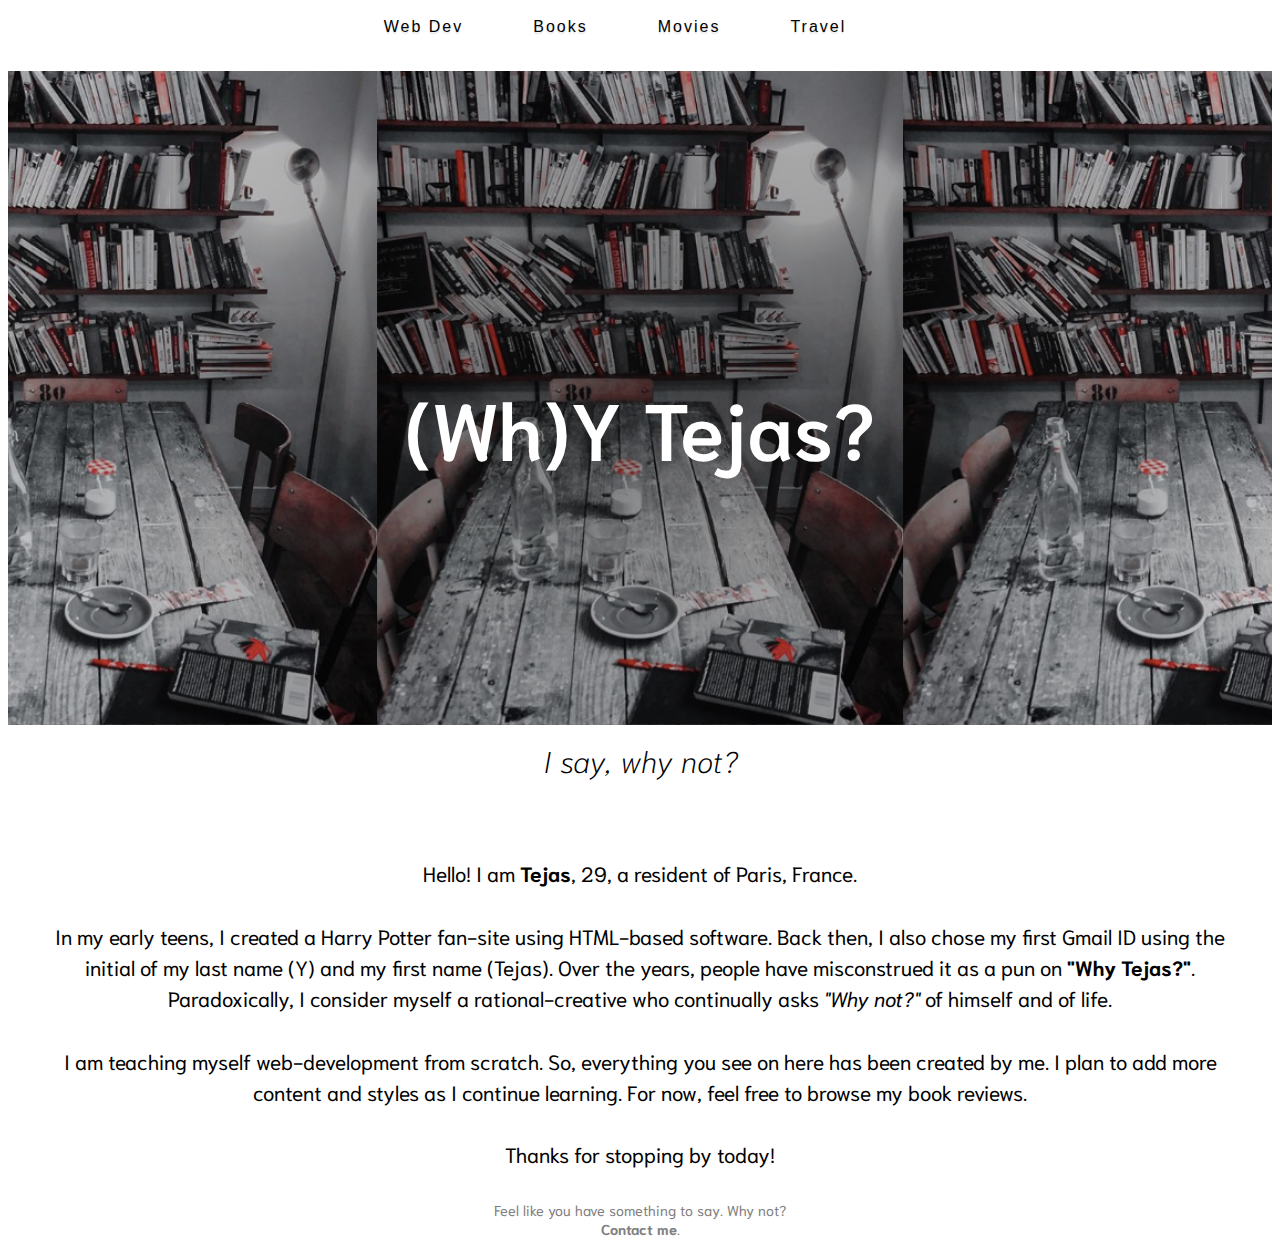
==== index.html @ a11f5ff3 "Update index.html" ====
<!doctype html>

    <html lang="en">
    <head>



    <title> (Wh)Y Tejas</title>


    <link rel="stylesheet" type="text/css" href="style.css">
<link href="https://fonts.googleapis.com/css?family=Niramit:200,200i,300,300i,400,400i,500,500i,600,600i,700,700i" rel="stylesheet">   

    </head>

    <body>

<div class="navigation">
        
<ul>
<li><a href="">Web Dev</a></li>
 <li><a href="">Books</a></li>   
 <li><a href="">Movies</a></li>
 <li><a href="">Travel</a></li>
</li>
    
    </ul>
    
        </div> <br>
 <header>
  <div class="banner">     
<h1> (Wh)Y Tejas?</h1>
     </div>
<h2> I say, why not?</h2>
<br>
<br>
      </header> 
 <div class="intro">        
   

        
<p> Hello!  I am <strong>Tejas</strong>, 29, a resident of Paris, France. 
<br><br>

    In my early teens, I created a Harry Potter fan-site using HTML-based software. Back then, I also chose my first Gmail ID using the initial of my last name (Y) and my first name (Tejas). Over the years, people have misconstrued it as a pun on <strong>"Why Tejas?"</strong>. Paradoxically, I consider myself a rational-creative  who continually asks <em>"Why not?"</em> of himself and of life. 
<br>
<br>
I am teaching myself web-development from scratch.  So, everything you see on here has been created by me. I plan to add more content and styles as I continue learning. For now, feel free to browse my book reviews.
<br>
<br>
Thanks for stopping by today!    
    
    

        </p>
<footer>  Feel like you have something to say. Why not?<br> <a href="mailto:ytejas@gmail.com"> Contact me</a>. </footer>
        
    </body>
    </html>
---- style.css ----
body {
  background-color: white;
  font-family: 'Niramit', sans-serif;
    height: 100%;
}

.navigation {
 
font-family: Helvetica; 

    font-size: 1em; 
    text-align: center;
  padding: 0;
  margin: 0;
    position: relative;
     width: 100%; 
    top: 0;
   
    
  
}
.navigation ul {
  margin: 0;
  padding: 0;
  text-align: center;
display: inline-block;


}

.navigation li {
  list-style: none;
  float:left;
  letter-spacing: 2px;
  padding: 10px;
  margin-right: 50px;
  

    
}

.navigation li a {
    color: black;
     text-shadow: 0 2px 1px rgba(0,10,0,0.1);
    display: block;
    text-decoration: none;
       
}

.navigation li a:hover {
    color: dimgrey;
    margin-top: 2px;
   margin-left: 2px; 
    text-shadow: none;
}

.banner {
    
   text-align: center;
background-image:
    radial-gradient(rgba(0, 0, 0, 0.5), rgba(0, 0, 0, 0.1)), url("https://whytejas.github.io/hero-img.png");
     
   
     background-position: center;
  background-repeat: repeat-x;
  background-size: contain;
height: 200%;
    
  position: relative;
padding: 250px;
    
      
}

.hero-text h1 {
    text-align: center;
  position: relative;
    color: white; 
  
     
}


h1 {
  color: white;
  font-size: 80px;
  font-weight: 600;
font-family: 'Niramit', sans-serif;
    text-align:center;
    line-height: 100px;
    margin-bottom: auto
    
}


h2 {

  color: black;
  font-size: 30px;
    font-style: oblique;
 font-weight: 100; 
  line-height: 1px;
  text-align: center;
    padding: 10px;
}

h3 {
  color: black;
  font-size: 2em;
  font-weight: 500;
 margin-left: 20px;


    
}

p {
  color: black;
  font-size: 1.3em;
  line-height: 1.5em;
  margin-top: 10px;
  padding: 10px 20px;
text-align: center;
 
}

footer a {
    text-decoration: none;
    color: grey; 
    font-weight:800;
}

a:hover {
    text-decoration: none;
    color: darkgreen; 
    font-weight:800;
}


footer {
    font-size: 0.9em; 
    color: grey;
    text-align: center;
    bottom: 0;
    position: relative;
}
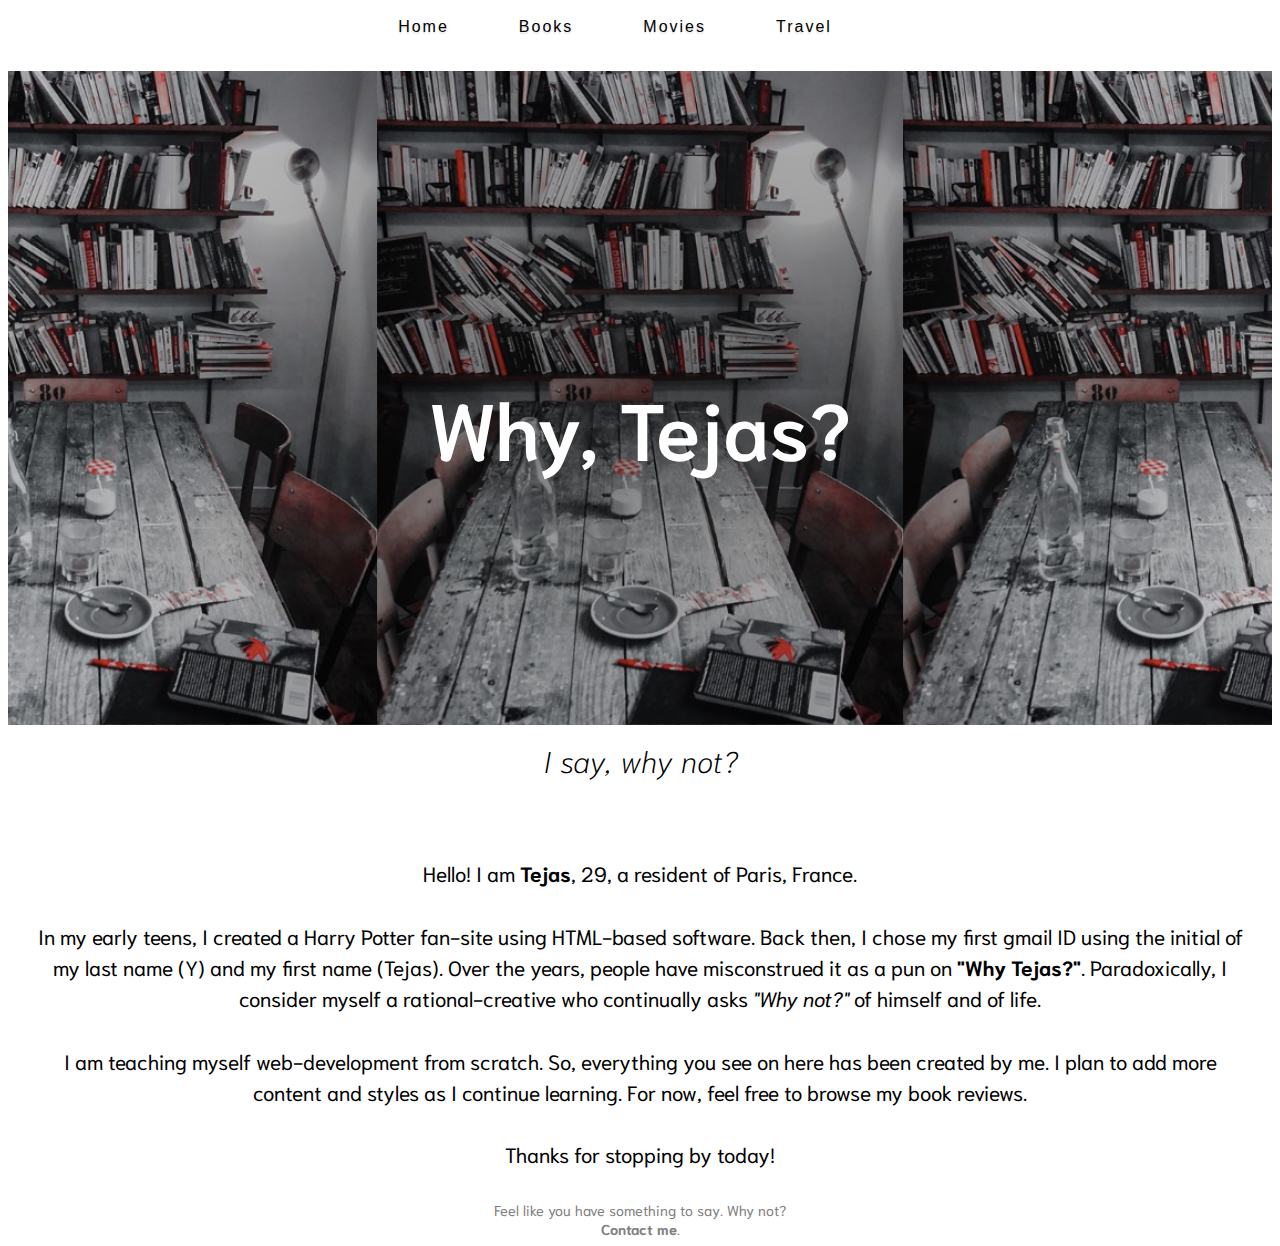
==== commit e7b59e8a: "Add files via upload" ====
--- a/index.html
+++ b/index.html
@@ -13,13 +13,13 @@
 
     </head>
 
-    <body>
+    <body id="index">
 
 <div class="navigation">
         
 <ul>
-<li><a href="">Web Dev</a></li>
- <li><a href="">Books</a></li>   
+<li><a href="/index.html">Home</a></li>
+ <li><a href="/books.html">Books</a></li>   
  <li><a href="">Movies</a></li>
  <li><a href="">Travel</a></li>
 </li>
@@ -29,20 +29,20 @@
         </div> <br>
  <header>
   <div class="banner">     
-<h1> (Wh)Y Tejas?</h1>
+<h1> Why, Tejas?</h1>
      </div>
 <h2> I say, why not?</h2>
 <br>
 <br>
       </header> 
- <div class="intro">        
+ <div class="intro">       
    
 
         
 <p> Hello!  I am <strong>Tejas</strong>, 29, a resident of Paris, France. 
 <br><br>
 
-    In my early teens, I created a Harry Potter fan-site using HTML-based software. Back then, I also chose my first Gmail ID using the initial of my last name (Y) and my first name (Tejas). Over the years, people have misconstrued it as a pun on <strong>"Why Tejas?"</strong>. Paradoxically, I consider myself a rational-creative  who continually asks <em>"Why not?"</em> of himself and of life. 
+    In my early teens, I created a Harry Potter fan-site using HTML-based software. Back then, I chose my first gmail ID using the initial of my last name (Y) and my first name (Tejas). Over the years, people have misconstrued it as a pun on <strong>"Why Tejas?"</strong>. Paradoxically, I consider myself a rational-creative  who continually asks <em>"Why not?"</em> of himself and of life. 
 <br>
 <br>
 I am teaching myself web-development from scratch.  So, everything you see on here has been created by me. I plan to add more content and styles as I continue learning. For now, feel free to browse my book reviews.
@@ -56,4 +56,4 @@
 <footer>  Feel like you have something to say. Why not?<br> <a href="mailto:ytejas@gmail.com"> Contact me</a>. </footer>
         
     </body>
-    </html>
+    </html>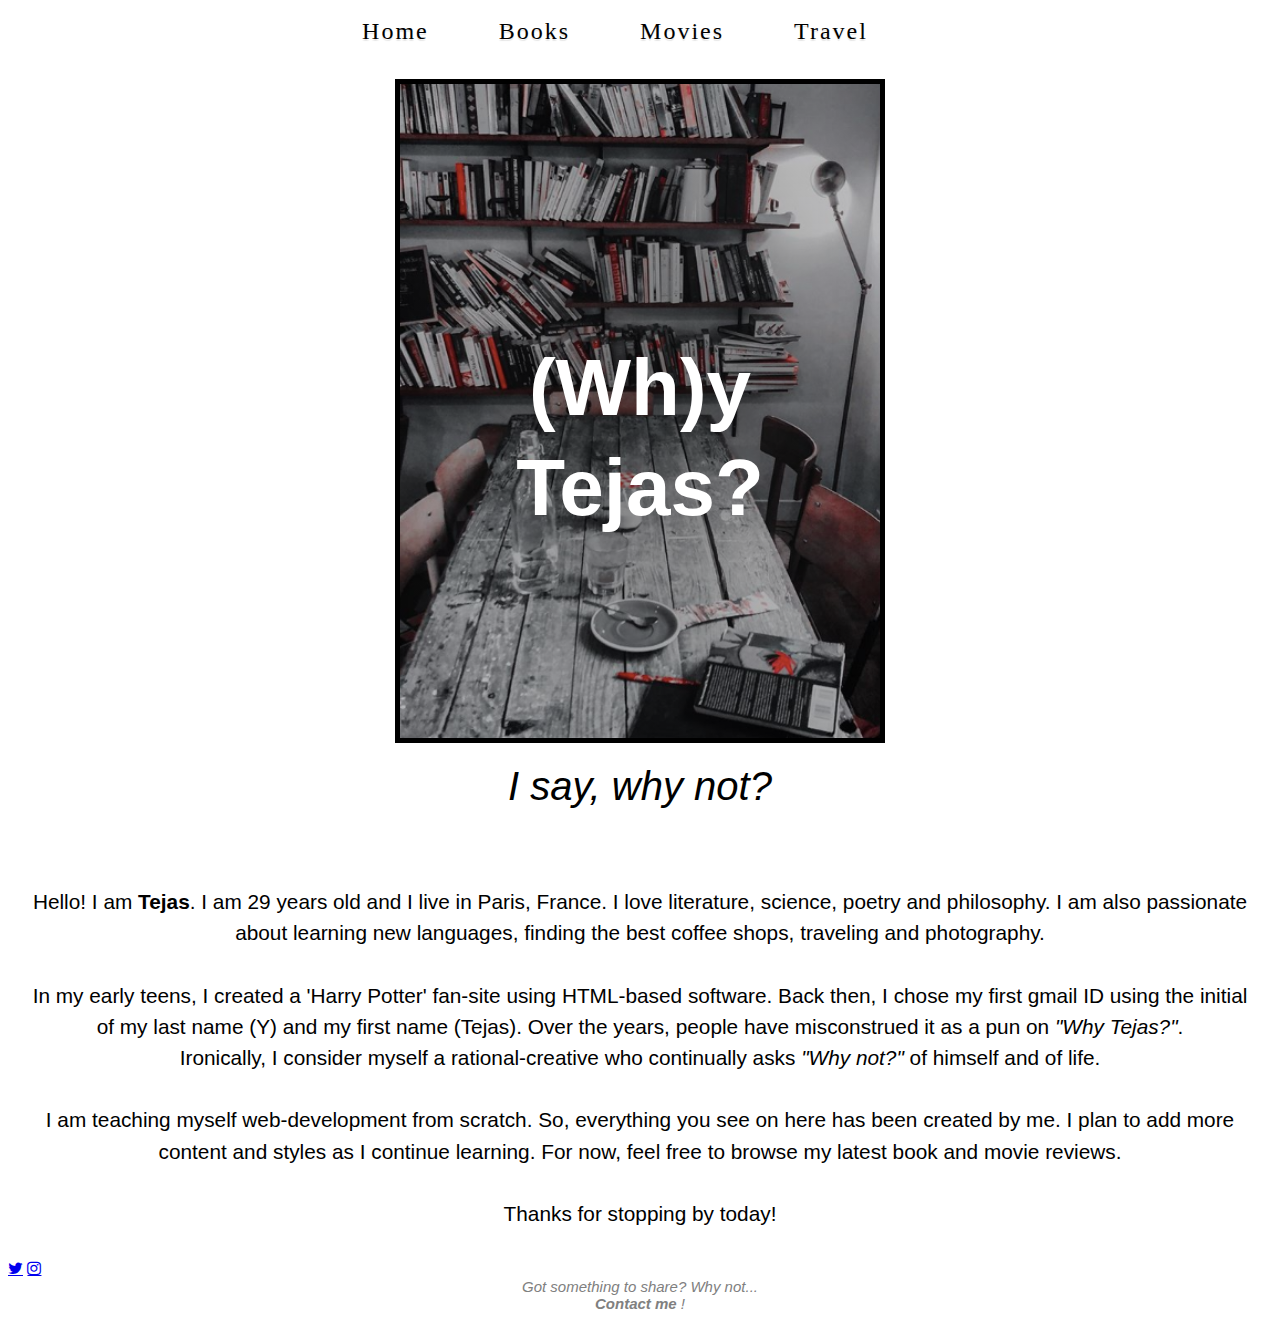
==== commit 7efa5b67: "Merge pull request #4 from whytejas/whytejas-patch-5" ====
--- a/index.html
+++ b/index.html
@@ -7,9 +7,9 @@
 
     <title> (Wh)Y Tejas</title>
 
-
+<link rel="stylesheet" href="https://cdnjs.cloudflare.com/ajax/libs/font-awesome/4.7.0/css/font-awesome.min.css">
     <link rel="stylesheet" type="text/css" href="style.css">
-<link href="https://fonts.googleapis.com/css?family=Niramit:200,200i,300,300i,400,400i,500,500i,600,600i,700,700i" rel="stylesheet">   
+<link href="https://fonts.googleapis.com/css?family=Alegreya:400,400i,500,500i,700,700i,800,800i,900,900i|Permanent+Marker" rel="stylesheet"> 
 
     </head>
 
@@ -20,16 +20,17 @@
 <ul>
 <li><a href="/index.html">Home</a></li>
  <li><a href="/books.html">Books</a></li>   
- <li><a href="">Movies</a></li>
+ <li><a href="/movies.html">Movies</a></li>
  <li><a href="">Travel</a></li>
 </li>
+
     
     </ul>
     
         </div> <br>
  <header>
   <div class="banner">     
-<h1> Why, Tejas?</h1>
+<h1> (Wh)y Tejas?</h1>
      </div>
 <h2> I say, why not?</h2>
 <br>
@@ -39,21 +40,28 @@
    
 
         
-<p> Hello!  I am <strong>Tejas</strong>, 29, a resident of Paris, France. 
+<p> Hello!  I am <strong>Tejas</strong>.  I am 29 years old and I live in Paris, France. I love literature, science, poetry and philosophy. I am also passionate about learning new languages, finding the best coffee shops, traveling and photography. 
 <br><br>
 
-    In my early teens, I created a Harry Potter fan-site using HTML-based software. Back then, I chose my first gmail ID using the initial of my last name (Y) and my first name (Tejas). Over the years, people have misconstrued it as a pun on <strong>"Why Tejas?"</strong>. Paradoxically, I consider myself a rational-creative  who continually asks <em>"Why not?"</em> of himself and of life. 
+    In my early teens, I created a 'Harry Potter' fan-site using HTML-based software. Back then, I chose my first gmail ID using the initial of my last name (Y) and my first name (Tejas). Over the years, people have misconstrued it as a pun on <em>"Why Tejas?"</em>. <br>Ironically, I consider myself a rational-creative  who continually asks <em>"Why not?"</em> of himself and of life. 
 <br>
 <br>
-I am teaching myself web-development from scratch.  So, everything you see on here has been created by me. I plan to add more content and styles as I continue learning. For now, feel free to browse my book reviews.
+I am teaching myself web-development from scratch.  So, everything you see on here has been created by me. I plan to add more content and styles as I continue learning. For now, feel free to browse my latest book and movie reviews.
 <br>
 <br>
-Thanks for stopping by today!    
+    Thanks for stopping by today!   </p> 
     
     
 
-        </p>
-<footer>  Feel like you have something to say. Why not?<br> <a href="mailto:ytejas@gmail.com"> Contact me</a>. </footer>
+<div id="socialmedia">
+
+     
+     <a href="https://www.twitter.com/ytejas/" class="fa fa-twitter"></a>
+    
+<a href="https://www.instagram.com/ytejas/" class="fa fa-instagram"></a>
+    
+  </div>
+<footer>  Got something to share? Why not...<br> <a href="mailto:ytejas@gmail.com"> Contact me</a> ! </footer>
         
     </body>
     </html>--- a/style.css
+++ b/style.css
@@ -6,9 +6,9 @@
 
 .navigation {
  
-font-family: Helvetica; 
+font-family: 'niramit'; 
 
-    font-size: 1em; 
+    font-size: 1.5rem; 
     text-align: center;
   padding: 0;
   margin: 0;
@@ -54,30 +54,47 @@
     text-shadow: none;
 }
 
+
+#index .banner {
+    
+    background-image:
+    radial-gradient(rgba(0, 0, 0, 0.5), rgba(0, 0, 0, 0.1)), url("/hero-img.png");
+      background-color: white;
+     height: 100%;
+    width: 480px;
+    padding-bottom: 200px; 
+    padding-top: 200px;
+}
+
+
+#books .banner {
+    
+    background-image:
+    radial-gradient(rgba(0, 0, 0, 0.5), rgba(0, 0, 0, 0.1)), url("/books.png");
+     background-color: white;
+    height: 100%;
+    width: 480px;
+    padding-bottom: 180px; 
+    padding-top: 150px;
+}
+
 .banner {
-    
-   text-align: center;
-background-image:
-    radial-gradient(rgba(0, 0, 0, 0.5), rgba(0, 0, 0, 0.1)), url("https://whytejas.github.io/hero-img.png");
-     
    
-     background-position: center;
-  background-repeat: repeat-x;
-  background-size: contain;
-height: 200%;
-    
-  position: relative;
-padding: 250px;
-    
-      
+    text-align: center;
+    background-position: center;
+    background-size: cover;
+    background-repeat: no-repeat;
+    position: relative;
+    margin: auto;
+    border: solid  5px;
+   
 }
+
 
 .hero-text h1 {
     text-align: center;
-  position: relative;
+    position: relative;
     color: white; 
-  
-     
 }
 
 
@@ -96,7 +113,7 @@
 h2 {
 
   color: black;
-  font-size: 30px;
+  font-size: 40px;
     font-style: oblique;
  font-weight: 100; 
   line-height: 1px;
@@ -138,7 +155,8 @@
 
 
 footer {
-    font-size: 0.9em; 
+    font-size: 15px; 
+    font-style: italic;
     color: grey;
     text-align: center;
     bottom: 0;
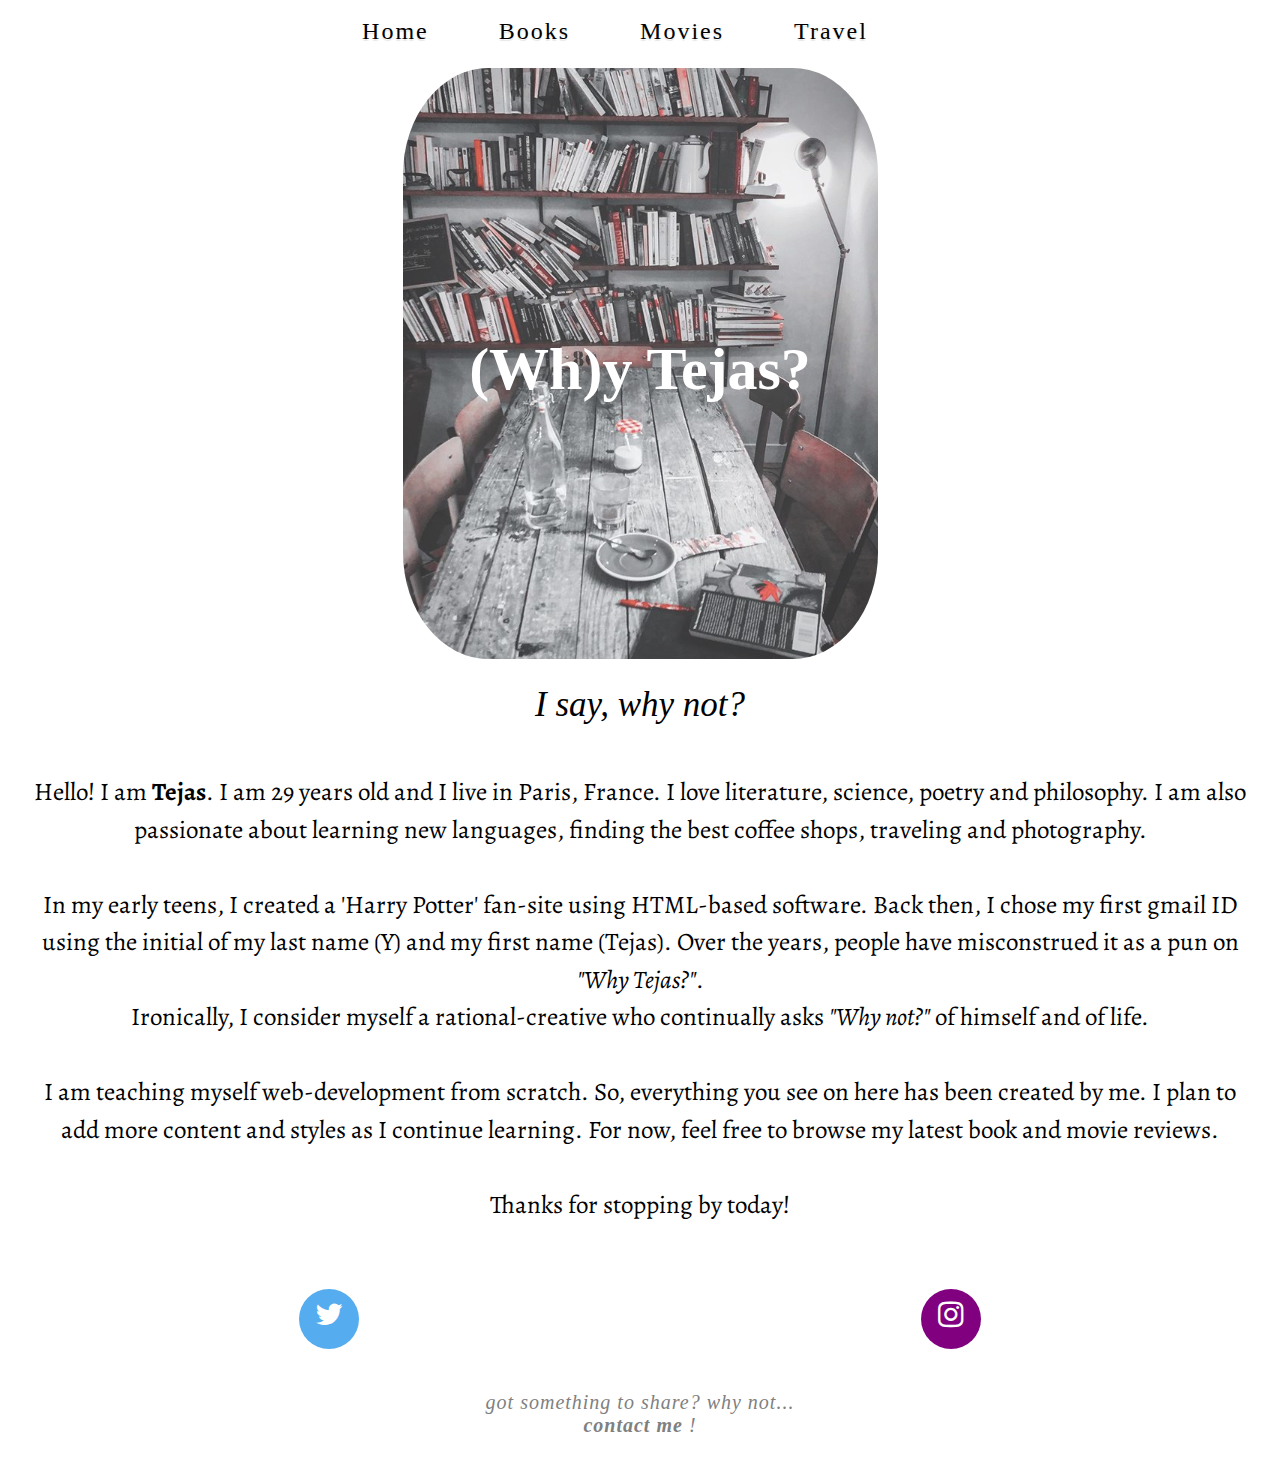
==== commit ec931a80: "Merge pull request #5 from whytejas/whytejas-patch-6" ====
--- a/index.html
+++ b/index.html
@@ -2,66 +2,62 @@
 
     <html lang="en">
     <head>
+        <title> (Wh)Y Tejas</title>
 
-
-
-    <title> (Wh)Y Tejas</title>
-
-<link rel="stylesheet" href="https://cdnjs.cloudflare.com/ajax/libs/font-awesome/4.7.0/css/font-awesome.min.css">
-    <link rel="stylesheet" type="text/css" href="style.css">
-<link href="https://fonts.googleapis.com/css?family=Alegreya:400,400i,500,500i,700,700i,800,800i,900,900i|Permanent+Marker" rel="stylesheet"> 
+            <link rel="stylesheet" href="https://cdnjs.cloudflare.com/ajax/libs/font-awesome/4.7.0/css/font-awesome.min.css">
+            <link rel="stylesheet" type="text/css" href="style.css">
+            <link href="https://fonts.googleapis.com/css?family=Alegreya:400,400i,500,500i,700,700i,800,800i,900,900i|Permanent+Marker" rel="stylesheet"> 
 
     </head>
 
     <body id="index">
 
-<div class="navigation">
+        <div class="navigation">      
+            <ul>
+                <li><a href="/index.html">Home</a></li>
+                <li><a href="/books.html">Books</a></li>   
+                <li><a href="/movies.html">Movies</a></li>
+                <li><a href="">Travel</a></li>
+                </li>
+            </ul>
+            
+        </div> 
+        <br>
         
-<ul>
-<li><a href="/index.html">Home</a></li>
- <li><a href="/books.html">Books</a></li>   
- <li><a href="/movies.html">Movies</a></li>
- <li><a href="">Travel</a></li>
-</li>
+        
+            <div class="banner">     
+                <img src= "/hero-img.png" style="background-image:radial-gradient(rgba(0, 0, 0, 0.1), rgba(0, 0, 0, 0.0));">
+                
+                <h1> (Wh)y Tejas?</h1>
+            
+            <h2> I say, why not?</h2>
+                </div>
+       
+        
+        
+         
+            
+          <div class="intro">         
+            <p> Hello!  I am <strong>Tejas</strong>.  I am 29 years old and I live in Paris, France. I love literature, science, poetry and philosophy. I am also passionate about learning new languages, finding the best coffee shops, traveling and photography. 
+            <br><br>
+            In my early teens, I created a 'Harry Potter' fan-site using HTML-based software. Back then, I chose my first gmail ID using the initial of my last name (Y) and my first name (Tejas). Over the years, people have misconstrued it as a pun on <em>"Why Tejas?"</em>. <br>Ironically, I consider myself a rational-creative  who continually asks <em>"Why not?"</em> of himself and of life. 
+            <br><br>
+            I am teaching myself web-development from scratch.  So, everything you see on here has been created by me. I plan to add more content and styles as I continue learning. For now, feel free to browse my latest book and movie reviews.
+            <br><br>
+            Thanks for stopping by today!</p> 
+          </div>
+            
 
-    
-    </ul>
-    
-        </div> <br>
- <header>
-  <div class="banner">     
-<h1> (Wh)y Tejas?</h1>
-     </div>
-<h2> I say, why not?</h2>
-<br>
-<br>
-      </header> 
- <div class="intro">       
-   
-
+        <div class="socialmedia">
         
-<p> Hello!  I am <strong>Tejas</strong>.  I am 29 years old and I live in Paris, France. I love literature, science, poetry and philosophy. I am also passionate about learning new languages, finding the best coffee shops, traveling and photography. 
-<br><br>
-
-    In my early teens, I created a 'Harry Potter' fan-site using HTML-based software. Back then, I chose my first gmail ID using the initial of my last name (Y) and my first name (Tejas). Over the years, people have misconstrued it as a pun on <em>"Why Tejas?"</em>. <br>Ironically, I consider myself a rational-creative  who continually asks <em>"Why not?"</em> of himself and of life. 
-<br>
-<br>
-I am teaching myself web-development from scratch.  So, everything you see on here has been created by me. I plan to add more content and styles as I continue learning. For now, feel free to browse my latest book and movie reviews.
-<br>
-<br>
-    Thanks for stopping by today!   </p> 
-    
-    
-
-<div id="socialmedia">
-
-     
-     <a href="https://www.twitter.com/ytejas/" class="fa fa-twitter"></a>
-    
-<a href="https://www.instagram.com/ytejas/" class="fa fa-instagram"></a>
-    
-  </div>
-<footer>  Got something to share? Why not...<br> <a href="mailto:ytejas@gmail.com"> Contact me</a> ! </footer>
+            <a href="https://www.twitter.com/ytejas/" class="fa fa-twitter"></a>
+            
+            <a href="https://www.instagram.com/ytejas/" class="fa fa-instagram"></a>
+            
+        </div>
+        </div>
+        
+        <footer>  Got something to share? Why not...<br> <a href="mailto:ytejas@gmail.com"> Contact me</a> ! </footer>
         
     </body>
     </html>--- a/style.css
+++ b/style.css
@@ -1,164 +1,195 @@
 body {
-  background-color: white;
-  font-family: 'Niramit', sans-serif;
-    height: 100%;
+    background-color: white;
+    font-family: 'Alegreya', serif;
+      
+    
+    display: grid;
+    grid-template-rows: 50px auto auto 110px 40px;
+    grid-row-gap: 10px; 
+    grid-template-areas: "navigation"
+        "banner"
+        "intro"
+        "socialmedia"
+        "footer"; 
+ 
 }
 
 .navigation {
- 
-font-family: 'niramit'; 
+   
+ grid-area: navigation;
 
-    font-size: 1.5rem; 
+    font-family: 'Permanent Marker', cursive;
+    font-size: 1.5rem;
     text-align: center;
-  padding: 0;
-  margin: 0;
-    position: relative;
-     width: 100%; 
-    top: 0;
-   
-    
+    padding: 0;
+    margin: 0;
   
+    width: 100%;
+    top: 0; 
 }
 .navigation ul {
-  margin: 0;
-  padding: 0;
-  text-align: center;
-display: inline-block;
-
-
+    margin: 0;
+    padding: 0;
+    text-align: center;
+    display: inline-block;
 }
 
 .navigation li {
-  list-style: none;
-  float:left;
-  letter-spacing: 2px;
-  padding: 10px;
-  margin-right: 50px;
-  
-
-    
+    list-style: none;
+    float:left;
+    letter-spacing: 2px;
+    padding: 10px;
+    margin-right: 50px;  
 }
 
 .navigation li a {
     color: black;
-     text-shadow: 0 2px 1px rgba(0,10,0,0.1);
+    text-shadow: 0 2px 1px rgba(0, 10, 0, 0.1);
     display: block;
     text-decoration: none;
-       
 }
 
 .navigation li a:hover {
     color: dimgrey;
     margin-top: 2px;
-   margin-left: 2px; 
+    margin-left: 2px;
     text-shadow: none;
 }
 
-
-#index .banner {
-    
-    background-image:
-    radial-gradient(rgba(0, 0, 0, 0.5), rgba(0, 0, 0, 0.1)), url("/hero-img.png");
-      background-color: white;
-     height: 100%;
-    width: 480px;
-    padding-bottom: 200px; 
-    padding-top: 200px;
-}
-
-
-#books .banner {
-    
-    background-image:
-    radial-gradient(rgba(0, 0, 0, 0.5), rgba(0, 0, 0, 0.1)), url("/books.png");
-     background-color: white;
-    height: 100%;
-    width: 480px;
-    padding-bottom: 180px; 
-    padding-top: 150px;
-}
-
 .banner {
-   
+    grid-area: banner;
+   width: 100%;
+    position: relative;
     text-align: center;
     background-position: center;
     background-size: cover;
     background-repeat: no-repeat;
-    position: relative;
     margin: auto;
-    border: solid  5px;
+    
+   
    
 }
 
+.banner img {
+    border-radius: 18%;
+     opacity: 0.8;
+    
+}
 
-.hero-text h1 {
-    text-align: center;
-    position: relative;
-    color: white; 
+.intro {
+  grid-area: intro;
 }
 
 
-h1 {
-  color: white;
-  font-size: 80px;
-  font-weight: 600;
-font-family: 'Niramit', sans-serif;
-    text-align:center;
+
+.banner h1 {
+   
+    position: absolute;
+    top: 40%;
+    left: 50%;
+    transform: translate(-50%, -60%);
+    opacity: 1.0;
+    color: white;
+    font-size: 60px;
+    letter-spacing: px;
+    font-family: 'Permanent Marker', cursive;
     line-height: 100px;
-    margin-bottom: auto
-    
 }
 
 
+
+
 h2 {
-
-  color: black;
-  font-size: 40px;
+    color: black;
+    font-size: 35px;
     font-style: oblique;
- font-weight: 100; 
-  line-height: 1px;
-  text-align: center;
+    font-weight: 100;
+    font-family: 'Permanent Marker', cursive;
+    line-height: 1px;
+    text-align: center;
     padding: 10px;
 }
 
 h3 {
-  color: black;
-  font-size: 2em;
-  font-weight: 500;
- margin-left: 20px;
+    color: black;
+    font-size: 2em;
+    font-weight: 500;
+    margin-left: 20px;
+}
 
 
-    
+
+
+p {
+    color: black;
+    font-size: 25px;
+    line-height: 1.5em;
+    margin-top: 10px;
+    padding: 10px 20px;
+    text-align: center;
+    font-family: 'Alegreya', serif;
+
 }
 
-p {
-  color: black;
-  font-size: 1.3em;
-  line-height: 1.5em;
-  margin-top: 10px;
-  padding: 10px 20px;
-text-align: center;
- 
+
+
+.socialmedia {
+  grid-area: socialmedia;
+    display: flex;
+    padding: 10px;
+    margin: 10;
+    margin-bottom: 10px;
+    justify-content: space-around;
+    font-size: 40px;
+    text-decoration: none;
+}
+
+.fa {
+    margin: 10px;
+    padding: 10px;
+    font-size: 30px;
+    width: 40px;
+    text-align: center;
+    text-decoration: none;
+    border-radius: 90%;
+}
+
+.fa:hover {
+    opacity: 0.7;
+}
+
+.fa-instagram {
+    background: purple;
+    color: white;
+}
+
+
+.fa-twitter {
+    background: #55ACEE;
+    color: white;
+}
+
+
+
+
+
+footer {
+     grid-area: footer;
+    font-family: 'Permanent Marker', cursive;
+    font-size: 20px;
+    font-style: italic;
+    color: grey;
+    text-align: center;
+    position: relative;
+    letter-spacing: 1px;
+    padding: 2px;
+    margin: auto;
+    text-transform: lowercase;
 }
 
 footer a {
     text-decoration: none;
-    color: grey; 
-    font-weight:800;
+    color: grey;
+    font-weight: 800;
 }
 
-a:hover {
-    text-decoration: none;
-    color: darkgreen; 
-    font-weight:800;
-}
-
-
-footer {
-    font-size: 15px; 
-    font-style: italic;
-    color: grey;
-    text-align: center;
-    bottom: 0;
-    position: relative;
-}
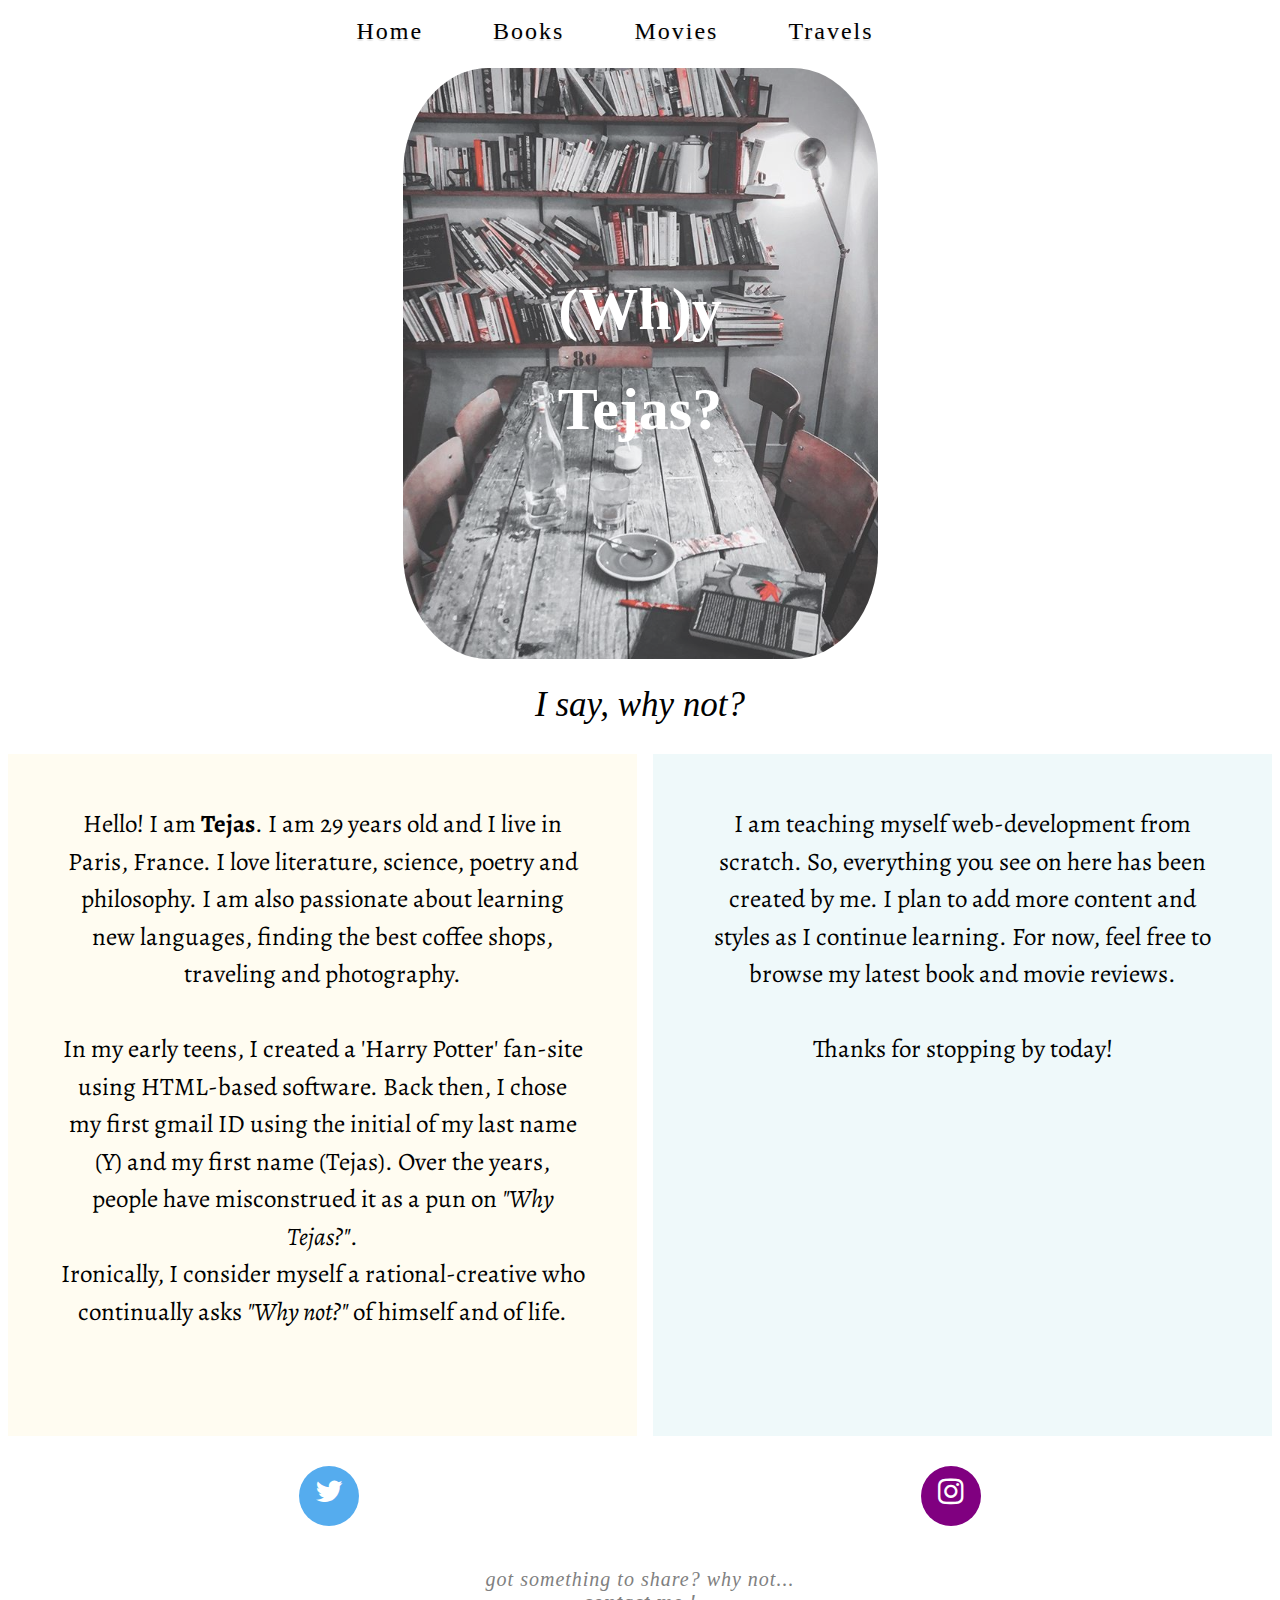
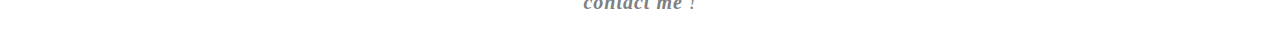
==== commit f6684050: "Merge pull request #7 from whytejas/whytejas-patch-8" ====
--- a/index.html
+++ b/index.html
@@ -17,7 +17,7 @@
                 <li><a href="/index.html">Home</a></li>
                 <li><a href="/books.html">Books</a></li>   
                 <li><a href="/movies.html">Movies</a></li>
-                <li><a href="">Travel</a></li>
+                <li><a href="/travels.html">Travels</a></li>
                 </li>
             </ul>
             
@@ -38,14 +38,17 @@
          
             
           <div class="intro">         
-            <p> Hello!  I am <strong>Tejas</strong>.  I am 29 years old and I live in Paris, France. I love literature, science, poetry and philosophy. I am also passionate about learning new languages, finding the best coffee shops, traveling and photography. 
+            <div><p> Hello!  I am <strong>Tejas</strong>.  I am 29 years old and I live in Paris, France. I love literature, science, poetry and philosophy. I am also passionate about learning new languages, finding the best coffee shops, traveling and photography. 
             <br><br>
-            In my early teens, I created a 'Harry Potter' fan-site using HTML-based software. Back then, I chose my first gmail ID using the initial of my last name (Y) and my first name (Tejas). Over the years, people have misconstrued it as a pun on <em>"Why Tejas?"</em>. <br>Ironically, I consider myself a rational-creative  who continually asks <em>"Why not?"</em> of himself and of life. 
+            In my early teens, I created a 'Harry Potter' fan-site using HTML-based software. Back then, I chose my first gmail ID using the initial of my last name (Y) and my first name (Tejas). Over the years, people have misconstrued it as a pun on <em>"Why Tejas?"</em>. <br>Ironically, I consider myself a rational-creative  who continually asks <em>"Why not?"</em> of himself and of life.
             <br><br>
-            I am teaching myself web-development from scratch.  So, everything you see on here has been created by me. I plan to add more content and styles as I continue learning. For now, feel free to browse my latest book and movie reviews.
+            </div>    
+            <div>
+            <p>I am teaching myself web-development from scratch.  So, everything you see on here has been created by me. I plan to add more content and styles as I continue learning. For now, feel free to browse my latest book and movie reviews.
             <br><br>
-            Thanks for stopping by today!</p> 
-          </div>
+                Thanks for stopping by today!</p> </div>
+          
+                </div>
             
 
         <div class="socialmedia">
--- a/style.css
+++ b/style.css
@@ -1,32 +1,30 @@
 body {
     background-color: white;
-    font-family: 'Alegreya', serif;
-      
-    
+    font-family: 'Alegreya', serif;      
     display: grid;
     grid-template-rows: 50px auto auto 110px 40px;
+   
     grid-row-gap: 10px; 
-    grid-template-areas: "navigation"
+    grid-template-areas: "navigation" 
         "banner"
         "intro"
         "socialmedia"
         "footer"; 
- 
 }
 
 .navigation {
    
- grid-area: navigation;
-
+    grid-area: navigation;
     font-family: 'Permanent Marker', cursive;
     font-size: 1.5rem;
     text-align: center;
     padding: 0;
     margin: 0;
-  
     width: 100%;
     top: 0; 
 }
+
+
 .navigation ul {
     margin: 0;
     padding: 0;
@@ -58,7 +56,6 @@
 
 .banner {
     grid-area: banner;
-   width: 100%;
     position: relative;
     text-align: center;
     background-position: center;
@@ -72,15 +69,35 @@
 
 .banner img {
     border-radius: 18%;
-     opacity: 0.8;
+    opacity: 0.8;
     
 }
 
 .intro {
-  grid-area: intro;
-}
-
-
+    grid-area: intro;
+    text-align: center;
+    display:grid;
+    grid-column-gap: 1em;
+    grid-template-columns: auto auto;
+    grid-auto-flow: row;
+   
+    
+
+  
+}
+.intro div {
+    background-color: rgba(176,224,230, 0.2);
+    padding: 2em;
+}
+
+.intro div:nth-child(odd) {
+    background-color: rgba(255,248,220, 0.4);
+}
+.intro img {
+    border-radius: 10%;
+ 
+    
+}
 
 .banner h1 {
    
@@ -134,7 +151,7 @@
 
 
 .socialmedia {
-  grid-area: socialmedia;
+    grid-area: socialmedia;
     display: flex;
     padding: 10px;
     margin: 10;
@@ -174,7 +191,7 @@
 
 
 footer {
-     grid-area: footer;
+    grid-area: footer;
     font-family: 'Permanent Marker', cursive;
     font-size: 20px;
     font-style: italic;
